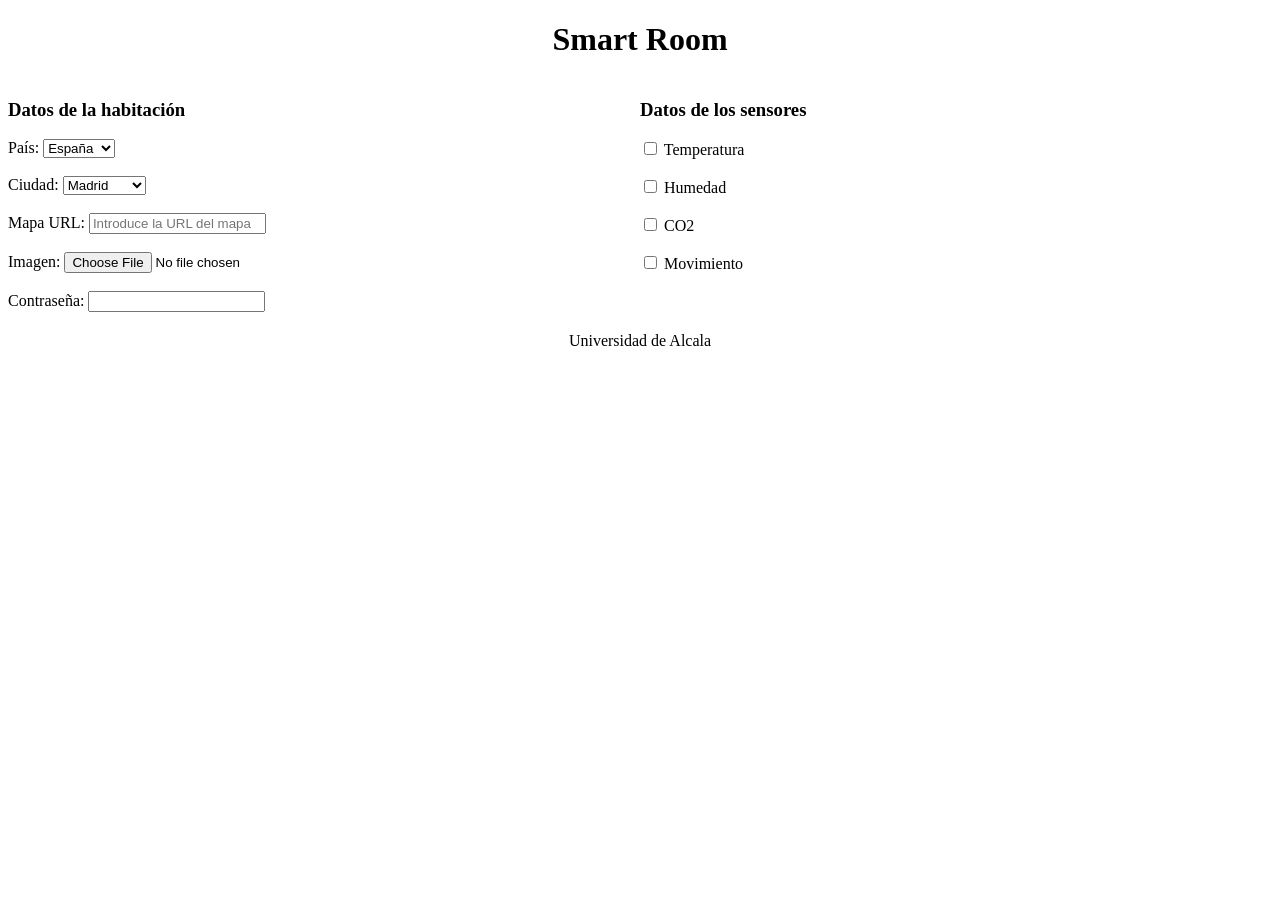
==== config.html @ 5a99362d "Apartado 5 hecho" ====
<!DOCTYPE html>
<html lang="es">
<head>
<title>Configuración - Smart Room</title>
<link rel="stylesheet" href="css/iroom.css">

</head>
<body>
    <header>
        <h1>Smart Room</h1>
    </header>    
    <main>
        <section>
            <h3>Datos de la habitación</h3>

            <label for="País">País:</label>
            <select id="País" name="País">
                <option value="España">España</option>
                <option value="Portugal">Portugal</option>
                <option value="Francia">Francia</option>
            </select>

            <br><br>

            <label for="Ciudad">Ciudad:</label>
            <select id="Ciudad" name="Ciudad">
                <option value="Madrid">Madrid</option>
                <option value="Barcelona">Barcelona</option>
                <option value="Valencia">Valencia</option>
            </select>

            <br><br>

            <label for="mapa">Mapa URL:</label>
            <input type="text" id="mapa" name="mapa" placeholder="Introduce la URL del mapa">
            
            <br><br>
            
            <label for="imagen">Imagen:<label>
            <input type="file" id="Imagen" name="Imagen">

            <br><br>
            <label for="Password">Contraseña:</label>
            <input type="Password" id="Password" name="Password">




        </section>


        </section>


        <section>
            <h3>Datos de los sensores</h3>

            <input type="checkbox" id="Temperatura">
            <label for="Temperatura">Temperatura</label>

            <br><br>

            <input type="checkbox" id="humedad">
            <label for="humedad">Humedad</label>

            <br><br>

            <input type="checkbox" id="co2">
            <label for="co2">CO2</label>

            <br><br>

            <input type="checkbox" id="movimiento">
            <label for="movimiento">Movimiento</label>
            
        </section>

    </main>
    
    <footer>Universidad de Alcala</footer>
</body>
</html>
---- css/iroom.css ----
/* css/iroom.css */
    h1 {
        text-align: center;
    }
    footer {
        clear: both;
        text-align: center;
        padding-top: 20px;
    }
    section {
        float: left;
        width: 50%;
    }
    nav {
        float: left;
        width: 65%;
    }
    aside {
        float: right;
        width: 35%;
    }
    main {
        clear: both;
    }
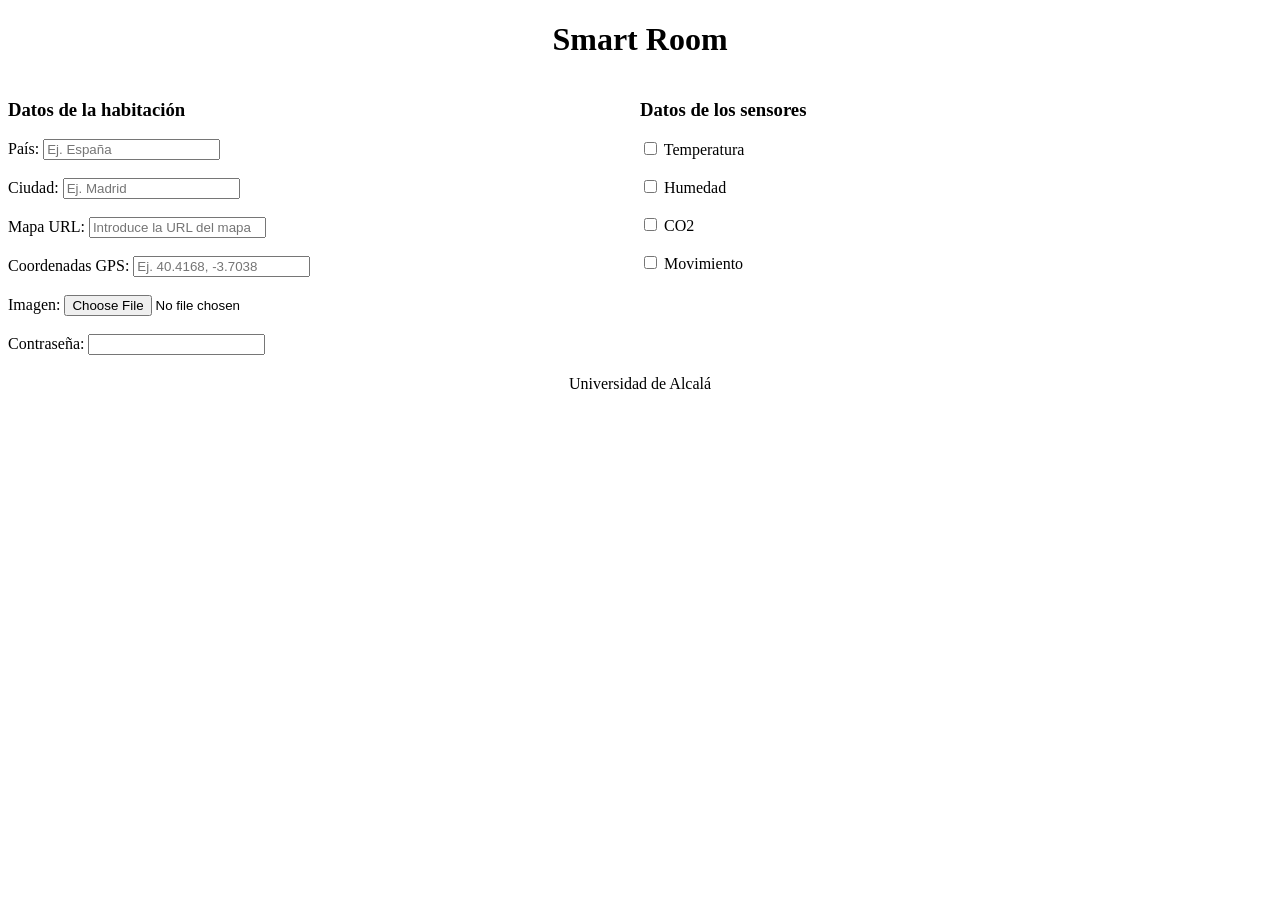
==== commit a36945cf: "Algunas mejoras" ====
--- a/config.html
+++ b/config.html
@@ -1,6 +1,7 @@
 <!DOCTYPE html>
 <html lang="es">
 <head>
+    <meta charset="UTF-8">
 <title>Configuración - Smart Room</title>
 <link rel="stylesheet" href="css/iroom.css">
 
@@ -14,28 +15,35 @@
             <h3>Datos de la habitación</h3>
 
             <label for="País">País:</label>
-            <select id="País" name="País">
-                <option value="España">España</option>
-                <option value="Portugal">Portugal</option>
-                <option value="Francia">Francia</option>
-            </select>
+            <input type="text" id="País" name="País" placeholder="Ej. España" list="lista-paises">
+            <datalist id="lista-paises">
+                <option value="España">
+                <option value="Portugal">
+                <option value="Francia">
+            </datalist>
 
             <br><br>
 
             <label for="Ciudad">Ciudad:</label>
-            <select id="Ciudad" name="Ciudad">
-                <option value="Madrid">Madrid</option>
-                <option value="Barcelona">Barcelona</option>
-                <option value="Valencia">Valencia</option>
-            </select>
+            <input type="text" id="Ciudad" name="Ciudad" placeholder="Ej. Madrid" list="lista-ciudades">
+            <datalist id="lista-ciudades">
+                <option value="Madrid"></option>
+                <option value="Barcelona"></option>
+                <option value="Valencia"></option>
+            </datalist>
 
             <br><br>
 
             <label for="mapa">Mapa URL:</label>
-            <input type="text" id="mapa" name="mapa" placeholder="Introduce la URL del mapa">
+            <input type="url" id="mapa" name="mapa" placeholder="Introduce la URL del mapa">
             
             <br><br>
-            
+
+            <label for="Coordenadas GPS">Coordenadas GPS:</label>
+            <input type="text" id="Coordenadas GPS" name="Coordenadas GPS" placeholder="Ej. 40.4168, -3.7038">
+
+            <br><br>
+
             <label for="imagen">Imagen:<label>
             <input type="file" id="Imagen" name="Imagen">
 
@@ -58,6 +66,7 @@
             <input type="checkbox" id="Temperatura">
             <label for="Temperatura">Temperatura</label>
 
+
             <br><br>
 
             <input type="checkbox" id="humedad">
@@ -77,6 +86,6 @@
 
     </main>
     
-    <footer>Universidad de Alcala</footer>
+    <footer>Universidad de Alcalá</footer>
 </body>
 </html>
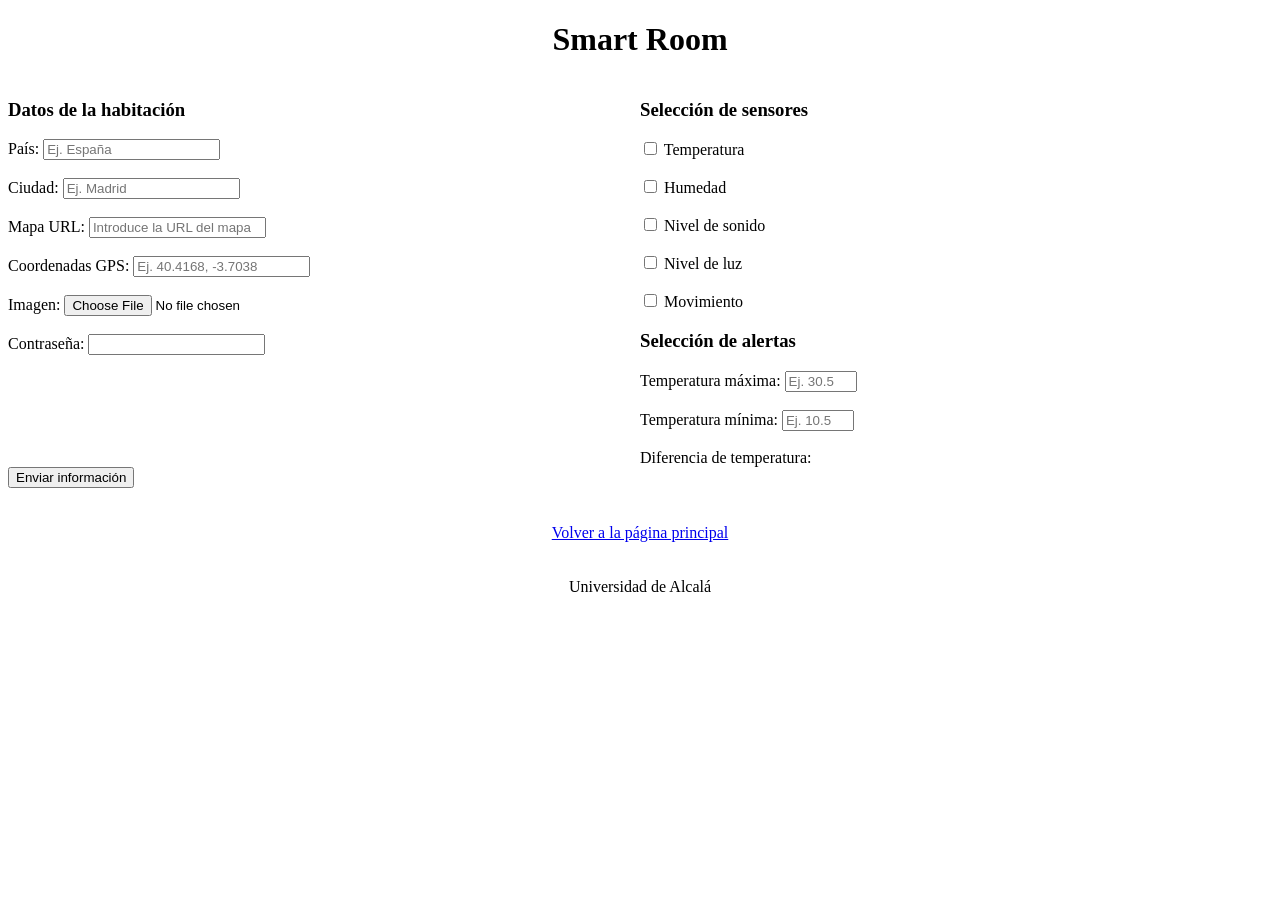
==== commit e3696321: "Algunas mejoras" ====
--- a/config.html
+++ b/config.html
@@ -2,8 +2,8 @@
 <html lang="es">
 <head>
     <meta charset="UTF-8">
-<title>Configuración - Smart Room</title>
-<link rel="stylesheet" href="css/iroom.css">
+    <title>Configuración - Smart Room</title>
+    <link rel="stylesheet" href="css/iroom.css">
 
 </head>
 <body>
@@ -11,79 +11,121 @@
         <h1>Smart Room</h1>
     </header>    
     <main>
-        <section>
-            <h3>Datos de la habitación</h3>
+        <form action="datos.js">
+            <section>
+                <h3>Datos de la habitación</h3>
 
-            <label for="País">País:</label>
-            <input type="text" id="País" name="País" placeholder="Ej. España" list="lista-paises">
-            <datalist id="lista-paises">
-                <option value="España">
-                <option value="Portugal">
-                <option value="Francia">
-            </datalist>
+                <label for="País">País:</label>
+                <input type="text" id="País" name="País" placeholder="Ej. España" list="lista-paises">
+                <datalist id="lista-paises">
+                    <option value="España"></option>
+                    <option value="Portugal"></option>
+                    <option value="Francia"></option>
+                </datalist>
 
-            <br><br>
+                <br><br>
 
-            <label for="Ciudad">Ciudad:</label>
-            <input type="text" id="Ciudad" name="Ciudad" placeholder="Ej. Madrid" list="lista-ciudades">
-            <datalist id="lista-ciudades">
-                <option value="Madrid"></option>
-                <option value="Barcelona"></option>
-                <option value="Valencia"></option>
-            </datalist>
+                <label for="Ciudad">Ciudad:</label>
+                <input type="text" id="Ciudad" name="Ciudad" placeholder="Ej. Madrid" list="lista-ciudades">
+                <datalist id="lista-ciudades">
+                    <option value="Madrid"></option>
+                    <option value="Barcelona"></option>
+                    <option value="Valencia"></option>
+                </datalist>
 
-            <br><br>
+                <br><br>
 
-            <label for="mapa">Mapa URL:</label>
-            <input type="url" id="mapa" name="mapa" placeholder="Introduce la URL del mapa">
-            
-            <br><br>
+                <label for="mapa">Mapa URL:</label>
+                <input type="url" id="mapa" name="mapa" placeholder="Introduce la URL del mapa">           
+                <br><br>
 
-            <label for="Coordenadas GPS">Coordenadas GPS:</label>
-            <input type="text" id="Coordenadas GPS" name="Coordenadas GPS" placeholder="Ej. 40.4168, -3.7038">
+                <label for="Coordenadas GPS">Coordenadas GPS:</label>
+                <input type="text" id="Coordenadas GPS" name="Coordenadas GPS" placeholder="Ej. 40.4168, -3.7038">
 
-            <br><br>
+                <br><br>
+                <label for="imagen">Imagen:</label>
+                <input type="file" id="Imagen" name="Imagen">
 
-            <label for="imagen">Imagen:<label>
-            <input type="file" id="Imagen" name="Imagen">
-
-            <br><br>
-            <label for="Password">Contraseña:</label>
-            <input type="Password" id="Password" name="Password">
+                <br><br>
+                <label for="Password">Contraseña:</label>
+                <input type="Password" id="Password" name="Password">
 
 
 
 
-        </section>
+            </section>
 
 
-        </section>
+
+            <section>
+                <h3>Selección de sensores</h3>
+
+                <input type="checkbox" id="Temperatura">
+                <label for="Temperatura">Temperatura</label>
 
 
-        <section>
-            <h3>Datos de los sensores</h3>
+                <br><br>
 
-            <input type="checkbox" id="Temperatura">
-            <label for="Temperatura">Temperatura</label>
+                <input type="checkbox" id="humedad">
+                <label for="humedad">Humedad</label>
 
+                <br><br>
 
-            <br><br>
+                <input type="checkbox" id="sonido">
+                <label for="sonido">Nivel de sonido</label>
 
-            <input type="checkbox" id="humedad">
-            <label for="humedad">Humedad</label>
+                <br><br>
 
-            <br><br>
+                <input type="checkbox" id="luz">
+                <label for="luz">Nivel de luz</label>
 
-            <input type="checkbox" id="co2">
-            <label for="co2">CO2</label>
+                <br><br>
 
-            <br><br>
+                <input type="checkbox" id="movimiento">
+                <label for="movimiento">Movimiento</label>
 
-            <input type="checkbox" id="movimiento">
-            <label for="movimiento">Movimiento</label>
-            
-        </section>
+                <h3>Selección de alertas</h3>
+                <label for="tempMax">Temperatura máxima:</label>
+                <input type="number" id="tempMax" name="tempMax" min="-20" max="45" step="0.5" placeholder="Ej. 30.5">
+                <br><br>
+                <label for="tempMin">Temperatura mínima:</label>
+                <input type="number" id="tempMin" name="tempMin" min="-20" max="45" step="0.5" placeholder="Ej. 10.5">
 
+                <br><br>
+                <label>Diferencia de temperatura:<output id="diferencia"></output></label>
+            </section>
+            <input type="submit" value="Enviar información">
+        </form>
+    
+        <script>
+            //elementos para trabajar
+            let inputMax = document.getElementById("tempMax");
+            let inputMin = document.getElementById("tempMin");
+            let salidadiferencia = document.getElementById("diferencia");
+            //funcion calcular la diferencia de temperatura
+            function calculoDiferencia() {
+                let max = parseFloat(inputMax.value);
+                let min = parseFloat(inputMin.value);
+                //para saber si se han introducido valores
+                if (!isNaN(max) && !isNaN(min)) {
+                    if(max<min){
+                        inputMax.setCustomValidity("La temperatura máxima no puede ser menor que la mínima.");
+                        salidadiferencia.value = "Error: La temperatura máxima no puede ser menor que la mínima.";
+                    }else{
+                        inputMax.setCustomValidity("");
+                        salidadiferencia.value = (max - min) " °C";
+                    }
+                }
+            }
+
+            inputMax.addEventListener("input", calculoDiferencia);
+            inputMin.addEventListener("input", calculoDiferencia);
+
+        </script>
+
+        <p style="clear: both; text-align: center; padding-top:20px">
+            <a href="index.html">Volver a la página principal</a>
+        </p>
     </main>
     
     <footer>Universidad de Alcalá</footer>
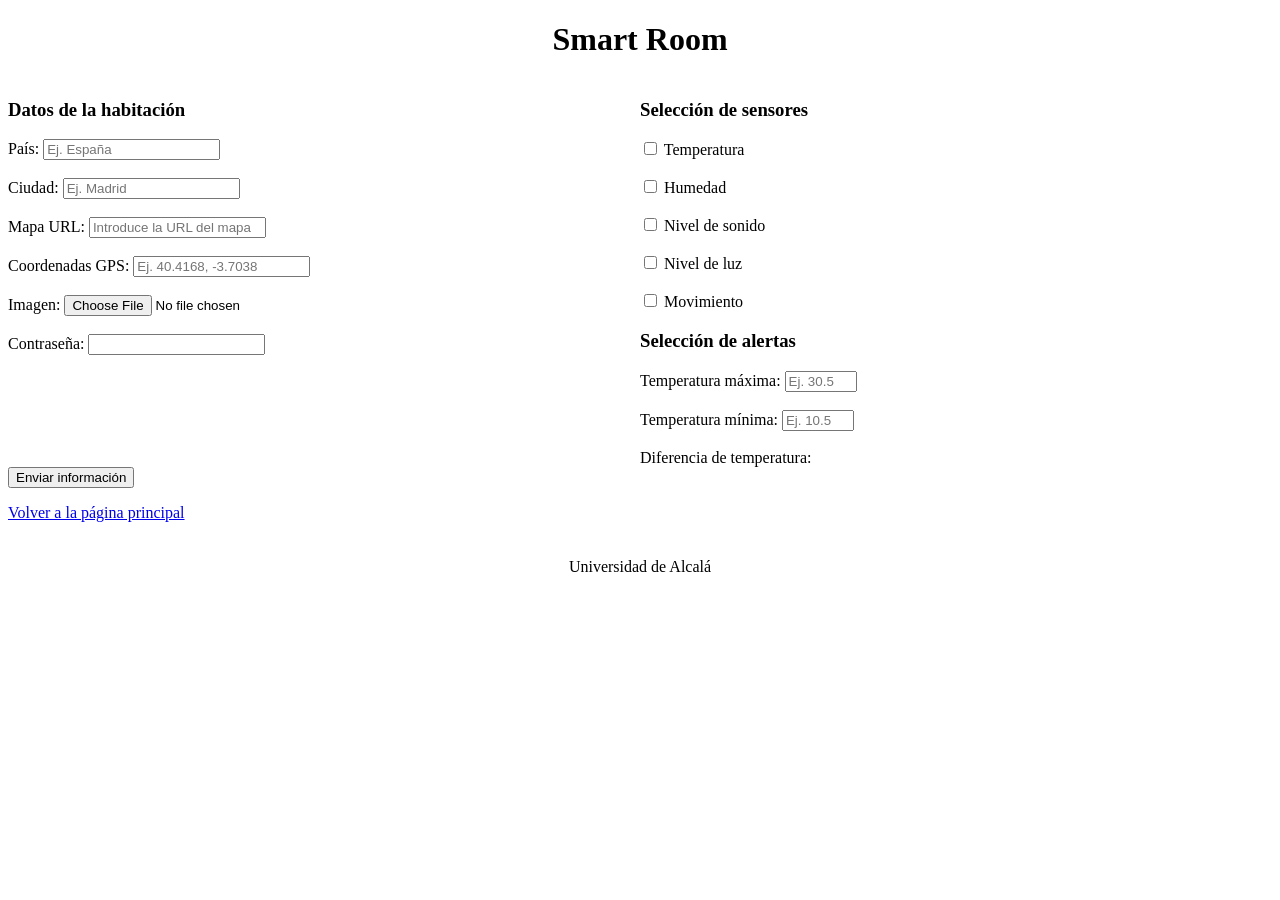
==== commit 90b086cf: "Algunas mejoras" ====
--- a/config.html
+++ b/config.html
@@ -3,7 +3,7 @@
 <head>
     <meta charset="UTF-8">
     <title>Configuración - Smart Room</title>
-    <link rel="stylesheet" href="css/iroom.css">
+    <link rel="stylesheet" href="./css/iroom.css">
 
 </head>
 <body>
@@ -123,9 +123,10 @@
 
         </script>
 
-        <p style="clear: both; text-align: center; padding-top:20px">
-            <a href="index.html">Volver a la página principal</a>
-        </p>
+    <p class="enlace-volver">
+        <a href="index.html">Volver a la página principal</a>
+    </p>
+
     </main>
     
     <footer>Universidad de Alcalá</footer>
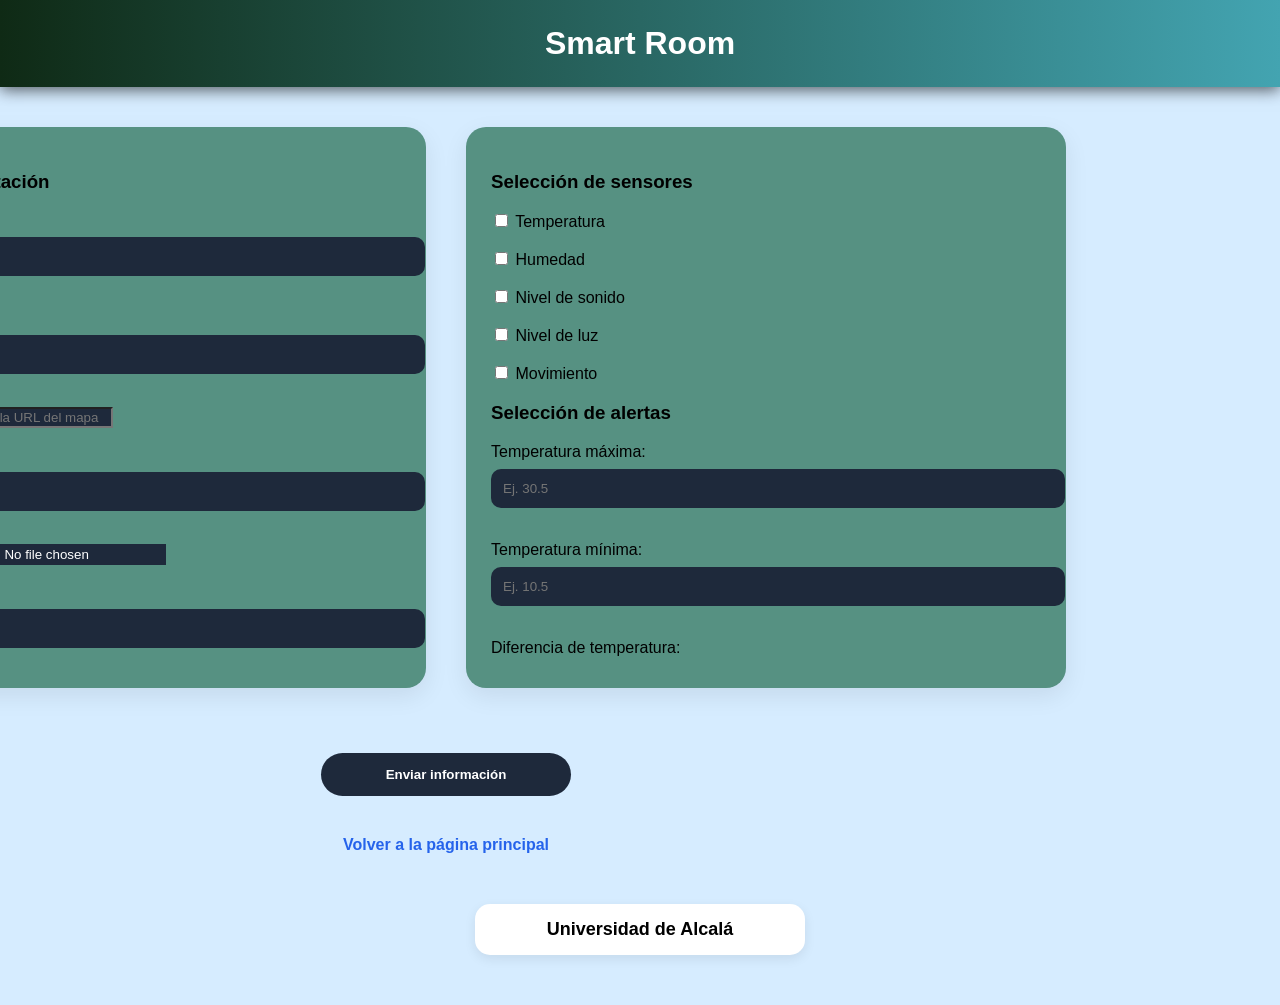
==== commit 800f4b40: "Color y estructura" ====
--- a/config.html
+++ b/config.html
@@ -72,7 +72,7 @@
                 <br><br>
 
                 <input type="checkbox" id="sonido">
-                <label for="sonido">Nivel de sonido</label>
+                <label foDr="sonido">Nivel de sonido</label>
 
                 <br><br>
 
@@ -111,7 +111,7 @@
                     if(max<min){
                         inputMax.setCustomValidity("La temperatura máxima no puede ser menor que la mínima.");
                         salidadiferencia.value = "Error: La temperatura máxima no puede ser menor que la mínima.";
-                    }else{
+                    }else{D
                         inputMax.setCustomValidity("");
                         salidadiferencia.value = (max - min) " °C";
                     }
--- a/css/iroom.css
+++ b/css/iroom.css
@@ -1,24 +1,219 @@
-/* css/iroom.css */
-    h1 {
-        text-align: center;
+*{
+    font-family: 'Segoe UI', Tahoma, Geneva, Verdana, sans-serif;
+}
+
+body{
+    font-family:'Segoe UI', Tahoma, Geneva, Verdana, sans-serif;
+    background:#d6ecff;
+    margin:0;
+    padding:0;
+}
+/* CABECERA */
+
+header{
+    background:linear-gradient(
+        90deg,
+        #0f2a15,
+        #43a4b1
+    );
+
+    padding:25px;
+    box-shadow:0 3px 15px rgba(0,0,0,0.623);
+
+    text-align:center;
+}
+
+h1{
+    font-family:'Segoe UI', Tahoma, Geneva, Verdana, sans-serif;
+    font-weight:700;
+    color:white;
+    margin:0;
+}
+/* MENU */
+
+nav{
+    background:white;
+
+    padding:20px;
+
+    margin:30px;
+
+    border-radius:20px;
+
+    box-shadow:0 4px 15px rgba(0,0,0,0.08);
+
+    text-align:center;
+
+    font-size:20px;
+
+    font-weight:600;
+
+    color:#1e3a8a;
+}
+/* BLOQUE DERECHA */
+
+aside{
+    float:right;
+    width:25%;
+    margin-right:30px;
+    background:white;
+    padding:25px;
+    border-radius:20px;
+    box-shadow:0 4px 15px rgba(0,0,0,0.08);
+}
+
+aside h3{
+    margin-bottom:20px;
+}
+
+/* CONTENIDO */
+
+main{
+    width:65%;
+    margin-left:30px;
+}
+
+section{
+    background:rgb(86, 145, 130);
+    border-radius:20px;
+    padding:25px;
+    margin-bottom:25px;
+
+    box-shadow:
+        0 8px 25px rgba(0,0,0,0.08);
+
+    transition:0.3s;
+}
+
+section:hover{
+    transform:translateY(-4px);
+}
+
+/* IMAGEN */
+
+img{
+    width:100%;
+    max-width:400px;
+    height:260px;
+
+    object-fit:cover;
+
+    display:block;
+    margin:20px auto;
+
+    border-radius:15px;
+}
+/* ENLACES */
+
+a{
+    color:#2563eb;
+    font-weight:600;
+    text-decoration:none;
+}
+
+a:hover{
+    color:#7c3aed;
+}
+
+a:hover{
+    text-decoration:underline;
+}
+
+/* FORMULARIOS */
+
+input[type="text"],
+input[type="password"],
+input[type="number"]{
+    width:100%;
+    padding:12px;
+    border:none;
+    border-radius:10px;
+    background:#edf2f7;
+    margin-top:8px;
+    margin-bottom:15px;
+}
+
+button,
+input[type="submit"]{
+    background:linear-gradient(90deg,#4f46e5,#7c3aed);
+    color:white;
+    border:none;
+    padding:14px 30px;
+    border-radius:30px;
+    cursor:pointer;
+    font-weight:bold;
+    grid-column: 1 / 3;
+    justify-self: center;
+    width:250px;
+
+}
+
+/* FOOTER */
+
+footer{
+    clear:both;
+    text-align:center;
+    width:300px;
+    margin-top:80px;
+    margin:50px auto;
+
+    background:white;
+    padding:15px;
+
+    border-radius:15px;
+
+    box-shadow:0 4px 12px rgba(0,0,0,0.08);
+
+    font-size:18px;
+    font-weight:600;
+}
+
+/* CONFIG */
+
+form{
+    display:grid;
+    grid-template-columns:600px 600px;
+    justify-content:center;
+    gap:40px;
+    width:100%;
+    margin:40px auto;
+}
+
+
+form input{
+    background:#1e293b !important;
+    color:white;
+}
+
+/* MOVIL */
+
+@media(max-width:900px){
+
+    aside,
+    main{
+        width:90%;
+        float:none;
+        margin:auto;
     }
-    footer {
-        clear: both;
-        text-align: center;
-        padding-top: 20px;
+
+    h1{
+        font-size:32px;
     }
-    section {
-        float: left;
-        width: 50%;
-    }
-    nav {
-        float: left;
-        width: 65%;
-    }
-    aside {
-        float: right;
-        width: 35%;
-    }
-    main {
-        clear: both;
-    }
+}
+
+form{
+    justify-content:center;
+}
+
+input[type="submit"]{
+    grid-column:1 / 3;
+    justify-self:center;
+}
+
+footer{
+    margin:50px auto;
+}
+
+p{
+    text-align:center;
+}
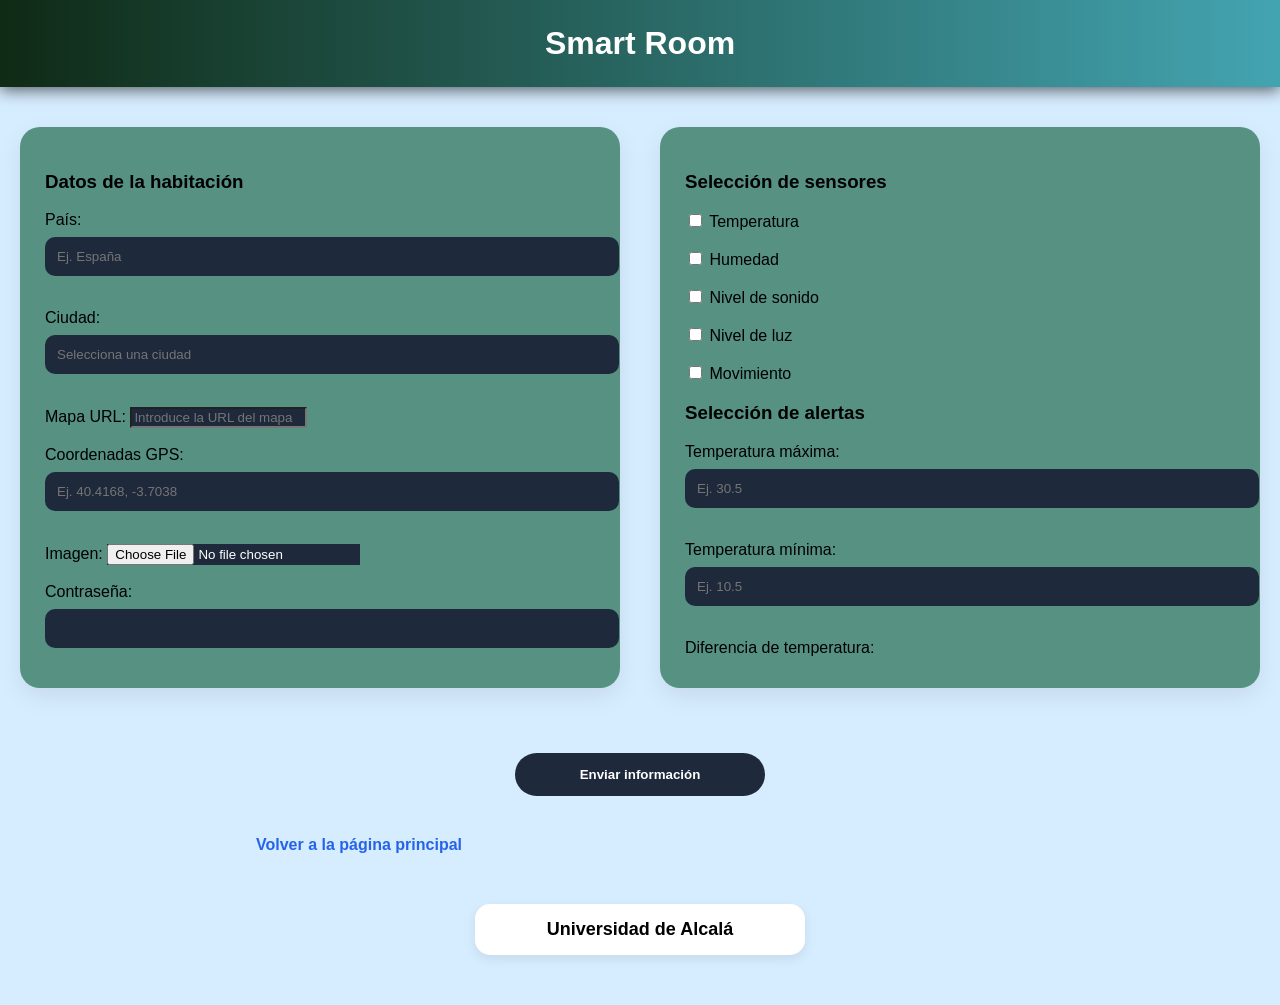
==== commit 276d71cd: "Mejoras(Reloj y color)" ====
--- a/config.html
+++ b/config.html
@@ -6,6 +6,42 @@
     <link rel="stylesheet" href="./css/iroom.css">
 
 </head>
+
+<script>
+
+function actualizarCiudades() {
+
+    let pais = document.getElementById("País").value;
+    let listaCiudades = document.getElementById("lista-ciudades");
+
+    listaCiudades.innerHTML = "";
+
+    let ciudades = [];
+
+    if (pais === "España") {
+        ciudades = ["Madrid", "Barcelona", "Valencia"];
+    }
+
+    else if (pais === "Francia") {
+        ciudades = ["París", "Lyon", "Marsella"];
+    }
+
+    else if (pais === "Portugal") {
+        ciudades = ["Lisboa", "Oporto", "Braga"];
+    }
+
+    ciudades.forEach(function(ciudad){
+
+        let opcion = document.createElement("option");
+
+        opcion.value = ciudad;
+
+        listaCiudades.appendChild(opcion);
+
+    });
+
+}
+</script>
 <body>
     <header>
         <h1>Smart Room</h1>
@@ -16,7 +52,7 @@
                 <h3>Datos de la habitación</h3>
 
                 <label for="País">País:</label>
-                <input type="text" id="País" name="País" placeholder="Ej. España" list="lista-paises">
+                <input type="text" id="País" name="País" placeholder="Ej. España" list="lista-paises" onchange="actualizarCiudades()">
                 <datalist id="lista-paises">
                     <option value="España"></option>
                     <option value="Portugal"></option>
@@ -26,11 +62,8 @@
                 <br><br>
 
                 <label for="Ciudad">Ciudad:</label>
-                <input type="text" id="Ciudad" name="Ciudad" placeholder="Ej. Madrid" list="lista-ciudades">
+                <input type="text" id="Ciudad" name="Ciudad" placeholder="Selecciona una ciudad" list="lista-ciudades">
                 <datalist id="lista-ciudades">
-                    <option value="Madrid"></option>
-                    <option value="Barcelona"></option>
-                    <option value="Valencia"></option>
                 </datalist>
 
                 <br><br>
--- a/css/iroom.css
+++ b/css/iroom.css
@@ -32,7 +32,7 @@
 /* MENU */
 
 nav{
-    background:white;
+    background: white;
 
     padding:20px;
 
@@ -42,26 +42,35 @@
 
     box-shadow:0 4px 15px rgba(0,0,0,0.08);
 
-    text-align:center;
-
-    font-size:20px;
+    display:flex;
+
+    justify-content:center;
+
+    gap:60px;
+
+    font-size:24px;
 
     font-weight:600;
-
+}
+nav a{
+    text-decoration:none;
     color:#1e3a8a;
 }
 /* BLOQUE DERECHA */
 
 aside{
     float:right;
-    width:25%;
+    width:13%;
     margin-right:30px;
-    background:white;
+    background:rgb(86, 145, 130);
     padding:25px;
     border-radius:20px;
     box-shadow:0 4px 15px rgba(0,0,0,0.08);
 }
-
+aside h3,
+aside p{
+    color:black;
+}
 aside h3{
     margin-bottom:20px;
 }
@@ -69,8 +78,8 @@
 /* CONTENIDO */
 
 main{
-    width:65%;
-    margin-left:30px;
+    width:60%;
+    margin:0 auto;
 }
 
 section{
@@ -201,19 +210,10 @@
     }
 }
 
-form{
-    justify-content:center;
-}
-
-input[type="submit"]{
-    grid-column:1 / 3;
-    justify-self:center;
-}
-
-footer{
-    margin:50px auto;
-}
-
-p{
+#fechaHora{
     text-align:center;
+    font-size:18px;
+    font-weight:bold;
+    color:#1e3a8a;
+    margin-top:10px;
 }
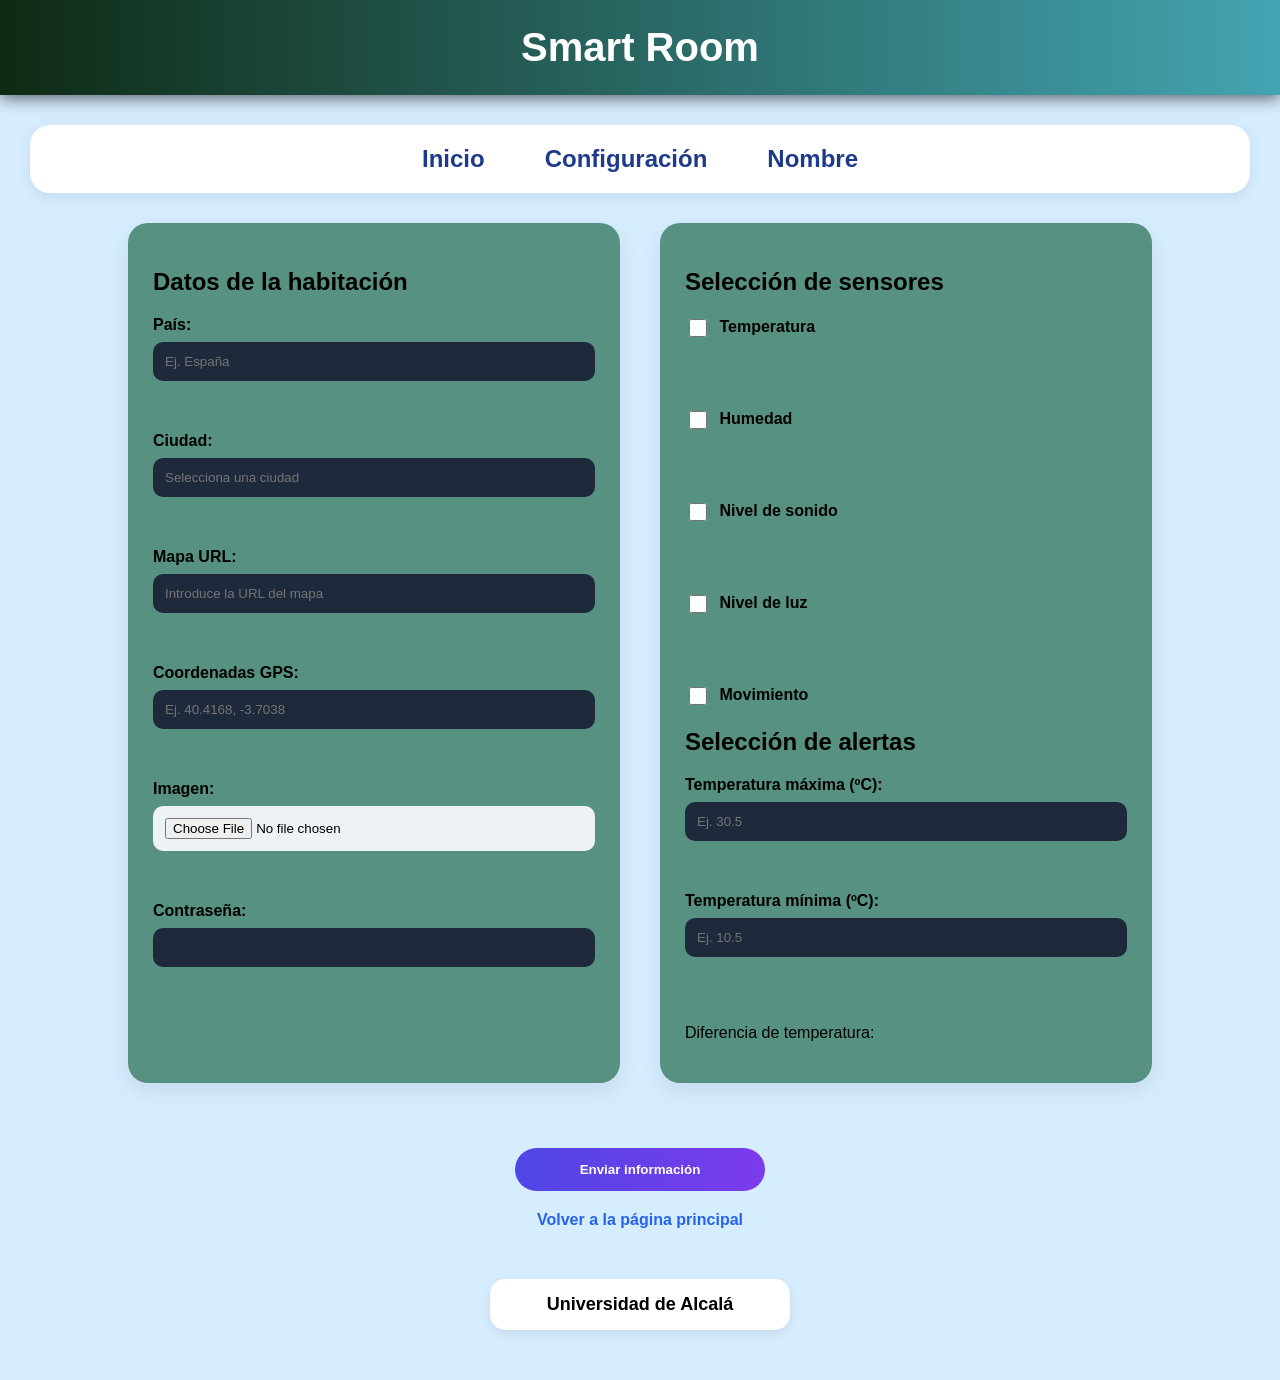
==== commit 91246ae1: "Algunas mejoras" ====
--- a/config.html
+++ b/config.html
@@ -2,57 +2,29 @@
 <html lang="es">
 <head>
     <meta charset="UTF-8">
+    <meta name="viewport" content="width=device-width, initial-scale=1">
     <title>Configuración - Smart Room</title>
     <link rel="stylesheet" href="./css/iroom.css">
 
 </head>
 
-<script>
 
-function actualizarCiudades() {
-
-    let pais = document.getElementById("País").value;
-    let listaCiudades = document.getElementById("lista-ciudades");
-
-    listaCiudades.innerHTML = "";
-
-    let ciudades = [];
-
-    if (pais === "España") {
-        ciudades = ["Madrid", "Barcelona", "Valencia"];
-    }
-
-    else if (pais === "Francia") {
-        ciudades = ["París", "Lyon", "Marsella"];
-    }
-
-    else if (pais === "Portugal") {
-        ciudades = ["Lisboa", "Oporto", "Braga"];
-    }
-
-    ciudades.forEach(function(ciudad){
-
-        let opcion = document.createElement("option");
-
-        opcion.value = ciudad;
-
-        listaCiudades.appendChild(opcion);
-
-    });
-
-}
-</script>
 <body>
     <header>
         <h1>Smart Room</h1>
-    </header>    
-    <main>
-        <form action="datos.js">
+    </header>
+    <nav aria-label="Menú principal">
+        <a href="index.html" class="menu-btn">Inicio</a>
+        <a href="config.html" class="menu-btn">Configuración</a>
+        <a href="minombre.html" class="menu-btn">Nombre</a>
+    </nav>
+    <main class="config">
+        <form action="datos.js" method="post" enctype="multipart/form-data">
             <section>
-                <h3>Datos de la habitación</h3>
+                <h2>Datos de la habitación</h2>
 
                 <label for="País">País:</label>
-                <input type="text" id="País" name="País" placeholder="Ej. España" list="lista-paises" onchange="actualizarCiudades()">
+                <input type="text" id="País" name="País" placeholder="Ej. España" list="lista-paises" autocomplete="off" onchange="actualizarCiudades()">
                 <datalist id="lista-paises">
                     <option value="España"></option>
                     <option value="Portugal"></option>
@@ -62,7 +34,7 @@
                 <br><br>
 
                 <label for="Ciudad">Ciudad:</label>
-                <input type="text" id="Ciudad" name="Ciudad" placeholder="Selecciona una ciudad" list="lista-ciudades">
+                <input type="text" id="Ciudad" name="Ciudad" placeholder="Selecciona una ciudad" list="lista-ciudades" autocomplete="off">
                 <datalist id="lista-ciudades">
                 </datalist>
 
@@ -77,7 +49,7 @@
 
                 <br><br>
                 <label for="imagen">Imagen:</label>
-                <input type="file" id="Imagen" name="Imagen">
+                <input type="file" id="Imagen" name="Imagen" accept="image/*">
 
                 <br><br>
                 <label for="Password">Contraseña:</label>
@@ -91,77 +63,108 @@
 
 
             <section>
-                <h3>Selección de sensores</h3>
-
-                <input type="checkbox" id="Temperatura">
+                <h2>Selección de sensores</h2>
+                <p>
+                <input type="checkbox" id="Temperatura" name="sensores" value="Temperatura">
                 <label for="Temperatura">Temperatura</label>
-
+                </p>
 
                 <br><br>
 
-                <input type="checkbox" id="humedad">
+                <p>
+                <input type="checkbox" id="humedad" name="sensores" value="Humedad">
                 <label for="humedad">Humedad</label>
-
+                </p>
                 <br><br>
 
-                <input type="checkbox" id="sonido">
-                <label foDr="sonido">Nivel de sonido</label>
+                <p>
+                <input type="checkbox" id="sonido" name="sensores" value="Sonido">
+                <label for="sonido">Nivel de sonido</label>
+                </p>
+                <br><br>
+                <p>
+                <input type="checkbox" id="luz" name="sensores" value="Luz">
+                <label for="luz">Nivel de luz</label>
+                </p>
+                <br><br>
+                <p>
+                <input type="checkbox" id="movimiento" name="sensores" value="Movimiento">
+                <label for="movimiento">Movimiento</label>
+                </p>
 
-                <br><br>
-
-                <input type="checkbox" id="luz">
-                <label for="luz">Nivel de luz</label>
-
-                <br><br>
-
-                <input type="checkbox" id="movimiento">
-                <label for="movimiento">Movimiento</label>
-
-                <h3>Selección de alertas</h3>
-                <label for="tempMax">Temperatura máxima:</label>
+                <h2>Selección de alertas</h2>
+                <label for="tempMax">Temperatura máxima (ºC):</label>
                 <input type="number" id="tempMax" name="tempMax" min="-20" max="45" step="0.5" placeholder="Ej. 30.5">
                 <br><br>
-                <label for="tempMin">Temperatura mínima:</label>
+                <label for="tempMin">Temperatura mínima (ºC):</label>
                 <input type="number" id="tempMin" name="tempMin" min="-20" max="45" step="0.5" placeholder="Ej. 10.5">
 
                 <br><br>
-                <label>Diferencia de temperatura:<output id="diferencia"></output></label>
+                <p>Diferencia de temperatura:<output id="diferencia" for="tempMax tempMin"></output></p>
             </section>
             <input type="submit" value="Enviar información">
         </form>
-    
+        <p class="enlace-volver">
+            <a href="index.html">Volver a la página principal</a>
+        </p>
+    </main>
+    <footer>Universidad de Alcalá</footer>
         <script>
-            //elementos para trabajar
-            let inputMax = document.getElementById("tempMax");
-            let inputMin = document.getElementById("tempMin");
-            let salidadiferencia = document.getElementById("diferencia");
-            //funcion calcular la diferencia de temperatura
-            function calculoDiferencia() {
-                let max = parseFloat(inputMax.value);
-                let min = parseFloat(inputMin.value);
-                //para saber si se han introducido valores
-                if (!isNaN(max) && !isNaN(min)) {
-                    if(max<min){
-                        inputMax.setCustomValidity("La temperatura máxima no puede ser menor que la mínima.");
-                        salidadiferencia.value = "Error: La temperatura máxima no puede ser menor que la mínima.";
-                    }else{D
-                        inputMax.setCustomValidity("");
-                        salidadiferencia.value = (max - min) " °C";
-                    }
-                }
+
+            const CIUDADES = {
+                "España": ["Madrid", "Barcelona", "Valencia"],
+                "Francia": ["París", "Lyon", "Marsella"],
+                "Portugal": ["Lisboa", "Oporto", "Braga"]
+            };
+
+            const inputPais = document.getElementById("País");
+            const listaCiudades = document.getElementById("lista-ciudades");
+
+            function actualizarCiudades() {
+                listaCiudades.innerHTML = "";
+                const ciudades = CIUDADES[inputPais.value] || [];
+                ciudades.forEach(function(ciudad){
+                    const opcion = document.createElement("option");
+                    opcion.value = ciudad;
+                    listaCiudades.appendChild(opcion);
+                });
             }
 
+            const inputMax = document.getElementById("tempMax");
+            const inputMin = document.getElementById("tempMin");
+            const salidaDiferencia = document.getElementById("diferencia");
+            const TEMP_MAX = 45;
+            const TEMP_MIN = -20;
+            function fueraDeRango(valor) {
+                return valor < TEMP_MIN || valor > TEMP_MAX;
+            }
+            function calculoDiferencia() {
+                const max = parseFloat(inputMax.value);
+                const min = parseFloat(inputMin.value);
+                inputMax.setCustomValidity("");
+                inputMin.setCustomValidity("");
+                salidaDiferencia.value = "";
+
+                if (isNaN(max) || isNaN(min)) {
+                    return;
+                }
+                if (fueraDeRango(max) || fueraDeRango(min)) {
+                    const mensaje = "Los valores de la temperatura deben estar entre " + TEMP_MIN + "ºC y " + TEMP_MAX + " ºC.";
+                    if (fueraDeRango(max)) inputMax.setCustomValidity(mensaje);
+                    if (fueraDeRango(min)) inputMin.setCustomValidity(mensaje);
+                    salidaDiferencia.value = "Error: " + mensaje;
+                    return;
+                }
+                if (max < min) {
+                    const mensaje = "La temperatura máxima no puede ser menor que la mínima.";
+                    inputMax.setCustomValidity(mensaje);
+                    salidaDiferencia.value = "Error: " + mensaje;
+                    return;
+                }
+                salidaDiferencia.value = (max - min) + " ºC";
+            }
             inputMax.addEventListener("input", calculoDiferencia);
             inputMin.addEventListener("input", calculoDiferencia);
-
         </script>
-
-    <p class="enlace-volver">
-        <a href="index.html">Volver a la página principal</a>
-    </p>
-
-    </main>
-    
-    <footer>Universidad de Alcalá</footer>
 </body>
 </html>
--- a/css/iroom.css
+++ b/css/iroom.css
@@ -1,36 +1,34 @@
 *{
     font-family: 'Segoe UI', Tahoma, Geneva, Verdana, sans-serif;
+    box-sizing: border-box;
 }
 
 body{
-    font-family:'Segoe UI', Tahoma, Geneva, Verdana, sans-serif;
     background:#d6ecff;
     margin:0;
     padding:0;
 }
-/* CABECERA */
-
+/*cabecera*/
 header{
-    background:linear-gradient(
-        90deg,
-        #0f2a15,
-        #43a4b1
-    );
+    background:linear-gradient(90deg, #0f2a15,#43a4b1);
 
     padding:25px;
-    box-shadow:0 3px 15px rgba(0,0,0,0.623);
+    box-shadow:0 3px 15px rgba(0,0,0,0.6);
 
     text-align:center;
 }
 
 h1{
-    font-family:'Segoe UI', Tahoma, Geneva, Verdana, sans-serif;
+    font-size: 40px;
     font-weight:700;
     color:white;
     margin:0;
 }
-/* MENU */
-
+h2 { 
+    font-size: 24px;
+    font-weight:600;
+}
+/*menu*/
 nav{
     background: white;
 
@@ -56,30 +54,50 @@
     text-decoration:none;
     color:#1e3a8a;
 }
-/* BLOQUE DERECHA */
+
+.barra {
+    display: flex;
+    align-items: stretch;
+    gap: 30px;
+    margin: 30px;
+}
+
+.barra nav{
+    flex: 1;
+    margin: 0;
+}
 
 aside{
     float:right;
-    width:13%;
+    width:280px;
     margin-right:30px;
     background:rgb(86, 145, 130);
-    padding:25px;
+    padding:20px;
     border-radius:20px;
     box-shadow:0 4px 15px rgba(0,0,0,0.08);
 }
-aside h3,
+aside h2,
 aside p{
     color:black;
 }
-aside h3{
-    margin-bottom:20px;
-}
-
-/* CONTENIDO */
+aside h2{
+ font-size: 20px;
+ margin: 0 0 10px;
+}
+aside p{
+    margin:0;
+}
+
 
 main{
     width:60%;
     margin:0 auto;
+}
+
+main.inicio{
+    display: grid;
+    grid-template-columns: 1fr 1fr;
+    gap: 25px;
 }
 
 section{
@@ -87,10 +105,7 @@
     border-radius:20px;
     padding:25px;
     margin-bottom:25px;
-
-    box-shadow:
-        0 8px 25px rgba(0,0,0,0.08);
-
+    box-shadow: 0 8px 25px rgba(0,0,0,0.08);
     transition:0.3s;
 }
 
@@ -98,7 +113,6 @@
     transform:translateY(-4px);
 }
 
-/* IMAGEN */
 
 img{
     width:100%;
@@ -112,7 +126,6 @@
 
     border-radius:15px;
 }
-/* ENLACES */
 
 a{
     color:#2563eb;
@@ -122,24 +135,50 @@
 
 a:hover{
     color:#7c3aed;
-}
-
-a:hover{
+
     text-decoration:underline;
 }
 
-/* FORMULARIOS */
-
+a:focus-visible,
+button:focus-visible,
+input:focus-visible{
+    outline:3px solid #f59e0b;
+    outline-offset: 3px;
+}
+
+label{
+    font-weight: 600;
+}
 input[type="text"],
 input[type="password"],
-input[type="number"]{
+input[type="number"],
+input[type="url"],
+input[type="file"]{
+    display: block;
     width:100%;
     padding:12px;
     border:none;
     border-radius:10px;
-    background:#edf2f7;
     margin-top:8px;
     margin-bottom:15px;
+}
+
+input[type="text"],
+input[type="password"],
+input[type="number"],
+input[type="url"]{
+    background:#1e293b;
+    color:white;
+}
+
+input[type="file"]{
+    background: #edf2f7;
+}
+input[type="checkbox"]{
+    width: 18px;
+    height: 18px;
+    margin-right: 8px;
+    vertical-align: middle;
 }
 
 button,
@@ -151,19 +190,18 @@
     border-radius:30px;
     cursor:pointer;
     font-weight:bold;
-    grid-column: 1 / 3;
-    justify-self: center;
     width:250px;
 
 }
-
-/* FOOTER */
+diferencia{
+    font-weight: bold;
+}
+
 
 footer{
     clear:both;
     text-align:center;
     width:300px;
-    margin-top:80px;
     margin:50px auto;
 
     background:white;
@@ -177,43 +215,68 @@
     font-weight:600;
 }
 
-/* CONFIG */
+/* config.html */
 
 form{
     display:grid;
-    grid-template-columns:600px 600px;
-    justify-content:center;
+    grid-template-columns:1fr 1fr;
     gap:40px;
-    width:100%;
-    margin:40px auto;
-}
-
-
-form input{
-    background:#1e293b !important;
-    color:white;
-}
-
-/* MOVIL */
-
-@media(max-width:900px){
-
-    aside,
-    main{
-        width:90%;
-        float:none;
-        margin:auto;
-    }
-
-    h1{
-        font-size:32px;
-    }
-}
-
+    margin:20px auto;
+}
+
+
+form input[type="submit"]{
+    grid-column:1/3;
+    justify-self:center;
+}
+main.config{
+    width:80%;
+    max-width:1300px;
+}
+
+/*fecha reloj*/
 #fechaHora{
     text-align:center;
     font-size:18px;
     font-weight:bold;
     color:#1e3a8a;
     margin-top:10px;
-}+}
+.enlace-volver{
+    text-align:center;
+}
+
+/* MOVIL */
+
+@media(max-width:900px){
+
+    main,
+    main.config{
+        width:90%;
+        margin:20px auto;
+    }
+    .barra{
+        flex-direction:column;
+        margin:20px;
+    }
+    aside{
+        widht:100%;
+    }
+    main.inicio{
+        grid-template-columns:1fr;
+    }
+    form input[type="submit"]{
+        grid-column:1;
+    }
+    nav{
+        flex-direction:column;
+        align-items:center;
+        gap:15px;
+        font-size:20px;
+    }
+
+    h1{
+        font-size:32px;
+    }
+}
+
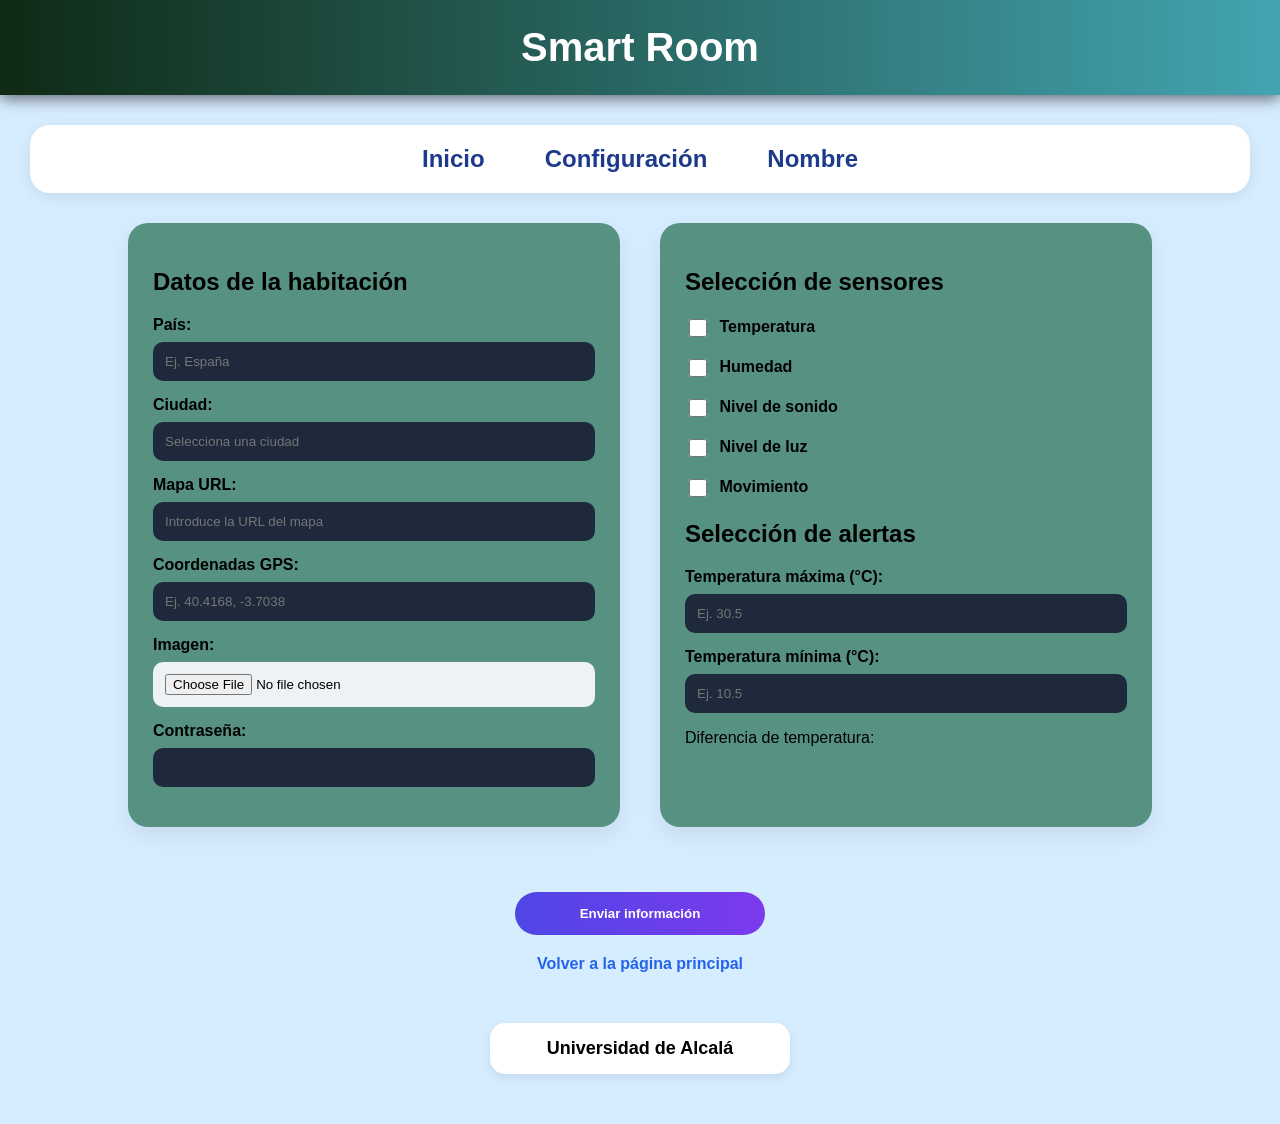
==== commit eb3ad4e2: "Acabado" ====
--- a/config.html
+++ b/config.html
@@ -19,41 +19,41 @@
         <a href="minombre.html" class="menu-btn">Nombre</a>
     </nav>
     <main class="config">
-        <form action="datos.js" method="post" enctype="multipart/form-data">
+        <form action="datos.js">
             <section>
                 <h2>Datos de la habitación</h2>
 
-                <label for="País">País:</label>
-                <input type="text" id="País" name="País" placeholder="Ej. España" list="lista-paises" autocomplete="off" onchange="actualizarCiudades()">
+                <label for="pais">País:</label>
+                <input type="text" id="pais" name="pais" placeholder="Ej. España" list="lista-paises" autocomplete="off">
                 <datalist id="lista-paises">
                     <option value="España"></option>
                     <option value="Portugal"></option>
                     <option value="Francia"></option>
                 </datalist>
 
-                <br><br>
 
-                <label for="Ciudad">Ciudad:</label>
-                <input type="text" id="Ciudad" name="Ciudad" placeholder="Selecciona una ciudad" list="lista-ciudades" autocomplete="off">
+
+                <label for="ciudad">Ciudad:</label>
+                <input type="text" id="ciudad" name="ciudad" placeholder="Selecciona una ciudad" list="lista-ciudades" autocomplete="off">
                 <datalist id="lista-ciudades">
                 </datalist>
 
-                <br><br>
+
 
                 <label for="mapa">Mapa URL:</label>
                 <input type="url" id="mapa" name="mapa" placeholder="Introduce la URL del mapa">           
-                <br><br>
 
-                <label for="Coordenadas GPS">Coordenadas GPS:</label>
-                <input type="text" id="Coordenadas GPS" name="Coordenadas GPS" placeholder="Ej. 40.4168, -3.7038">
 
-                <br><br>
+                <label for="gps">Coordenadas GPS:</label>
+                <input type="text" id="gps" name="gps" placeholder="Ej. 40.4168, -3.7038">
+
+
                 <label for="imagen">Imagen:</label>
-                <input type="file" id="Imagen" name="Imagen" accept="image/*">
+                <input type="file" id="imagen" name="imagen" accept="image/*">
 
-                <br><br>
-                <label for="Password">Contraseña:</label>
-                <input type="Password" id="Password" name="Password">
+
+                <label for="password">Contraseña:</label>
+                <input type="password" id="password" name="password">
 
 
 
@@ -65,42 +65,41 @@
             <section>
                 <h2>Selección de sensores</h2>
                 <p>
-                <input type="checkbox" id="Temperatura" name="sensores" value="Temperatura">
-                <label for="Temperatura">Temperatura</label>
+                <input type="checkbox" id="temperatura" name="sensores" value="temperatura">
+                <label for="temperatura">Temperatura</label>
                 </p>
 
-                <br><br>
+
 
                 <p>
                 <input type="checkbox" id="humedad" name="sensores" value="Humedad">
                 <label for="humedad">Humedad</label>
                 </p>
-                <br><br>
+
 
                 <p>
                 <input type="checkbox" id="sonido" name="sensores" value="Sonido">
                 <label for="sonido">Nivel de sonido</label>
                 </p>
-                <br><br>
+
                 <p>
                 <input type="checkbox" id="luz" name="sensores" value="Luz">
                 <label for="luz">Nivel de luz</label>
                 </p>
-                <br><br>
+
                 <p>
                 <input type="checkbox" id="movimiento" name="sensores" value="Movimiento">
                 <label for="movimiento">Movimiento</label>
                 </p>
 
                 <h2>Selección de alertas</h2>
-                <label for="tempMax">Temperatura máxima (ºC):</label>
+                <label for="tempMax">Temperatura máxima (°C):</label>
                 <input type="number" id="tempMax" name="tempMax" min="-20" max="45" step="0.5" placeholder="Ej. 30.5">
-                <br><br>
-                <label for="tempMin">Temperatura mínima (ºC):</label>
+
+                <label for="tempMin">Temperatura mínima (°C):</label>
                 <input type="number" id="tempMin" name="tempMin" min="-20" max="45" step="0.5" placeholder="Ej. 10.5">
 
-                <br><br>
-                <p>Diferencia de temperatura:<output id="diferencia" for="tempMax tempMin"></output></p>
+                <p>Diferencia de temperatura: <output id="diferencia" for="tempMax tempMin"></output></p>
             </section>
             <input type="submit" value="Enviar información">
         </form>
@@ -117,7 +116,7 @@
                 "Portugal": ["Lisboa", "Oporto", "Braga"]
             };
 
-            const inputPais = document.getElementById("País");
+            const inputPais = document.getElementById("pais");
             const listaCiudades = document.getElementById("lista-ciudades");
 
             function actualizarCiudades() {
@@ -126,9 +125,10 @@
                 ciudades.forEach(function(ciudad){
                     const opcion = document.createElement("option");
                     opcion.value = ciudad;
-                    listaCiudades.appendChild(opcion);
+                    listaCiudades.appendChild(opcion);                 
                 });
             }
+            inputPais.addEventListener("input", actualizarCiudades);
 
             const inputMax = document.getElementById("tempMax");
             const inputMin = document.getElementById("tempMin");
@@ -149,7 +149,7 @@
                     return;
                 }
                 if (fueraDeRango(max) || fueraDeRango(min)) {
-                    const mensaje = "Los valores de la temperatura deben estar entre " + TEMP_MIN + "ºC y " + TEMP_MAX + " ºC.";
+                    const mensaje = "Los valores de la temperatura deben estar entre " + TEMP_MIN + " °C y " + TEMP_MAX + " °C.";
                     if (fueraDeRango(max)) inputMax.setCustomValidity(mensaje);
                     if (fueraDeRango(min)) inputMin.setCustomValidity(mensaje);
                     salidaDiferencia.value = "Error: " + mensaje;
@@ -161,7 +161,7 @@
                     salidaDiferencia.value = "Error: " + mensaje;
                     return;
                 }
-                salidaDiferencia.value = (max - min) + " ºC";
+                salidaDiferencia.value = (max - min) + " °C";
             }
             inputMax.addEventListener("input", calculoDiferencia);
             inputMin.addEventListener("input", calculoDiferencia);
--- a/css/iroom.css
+++ b/css/iroom.css
@@ -68,9 +68,7 @@
 }
 
 aside{
-    float:right;
     width:280px;
-    margin-right:30px;
     background:rgb(86, 145, 130);
     padding:20px;
     border-radius:20px;
@@ -109,10 +107,16 @@
     transition:0.3s;
 }
 
+
 section:hover{
     transform:translateY(-4px);
 }
-
+section a{
+    color: #0a1a4f;
+}
+section a:hover{
+    color: #312e81;
+}
 
 img{
     width:100%;
@@ -193,7 +197,7 @@
     width:250px;
 
 }
-diferencia{
+#diferencia{
     font-weight: bold;
 }
 
@@ -217,21 +221,19 @@
 
 /* config.html */
 
-form{
-    display:grid;
-    grid-template-columns:1fr 1fr;
-    gap:40px;
-    margin:20px auto;
-}
-
-
-form input[type="submit"]{
-    grid-column:1/3;
-    justify-self:center;
-}
 main.config{
     width:80%;
     max-width:1300px;
+}
+main.config form{
+    display:grid;
+    grid-template-columns: 1fr 1fr;
+    gap: 40px;
+    margin: 20px auto;
+}
+main.config form input[type="submit"]{
+    grid-column: 1/3;
+    justify-self: center;
 }
 
 /*fecha reloj*/
@@ -252,31 +254,33 @@
 
     main,
     main.config{
-        width:90%;
-        margin:20px auto;
+        width: 90%;
+        margin: 20px auto;
     }
     .barra{
-        flex-direction:column;
+        flex-direction: column;
         margin:20px;
     }
     aside{
-        widht:100%;
+        width:100%;
     }
     main.inicio{
         grid-template-columns:1fr;
     }
-    form input[type="submit"]{
-        grid-column:1;
+    main.config form{
+        grid-template-columns: 1fr;
+    }
+    main.config form input[type="submit"]{
+        grid-column: 1;
     }
     nav{
-        flex-direction:column;
-        align-items:center;
-        gap:15px;
-        font-size:20px;
-    }
-
+        flex-direction: column;
+        align-items: center;
+        gap: 15px;
+        font-size: 20px;
+    }
     h1{
-        font-size:32px;
-    }
-}
-
+        font-size: 32px;
+    }
+}
+
